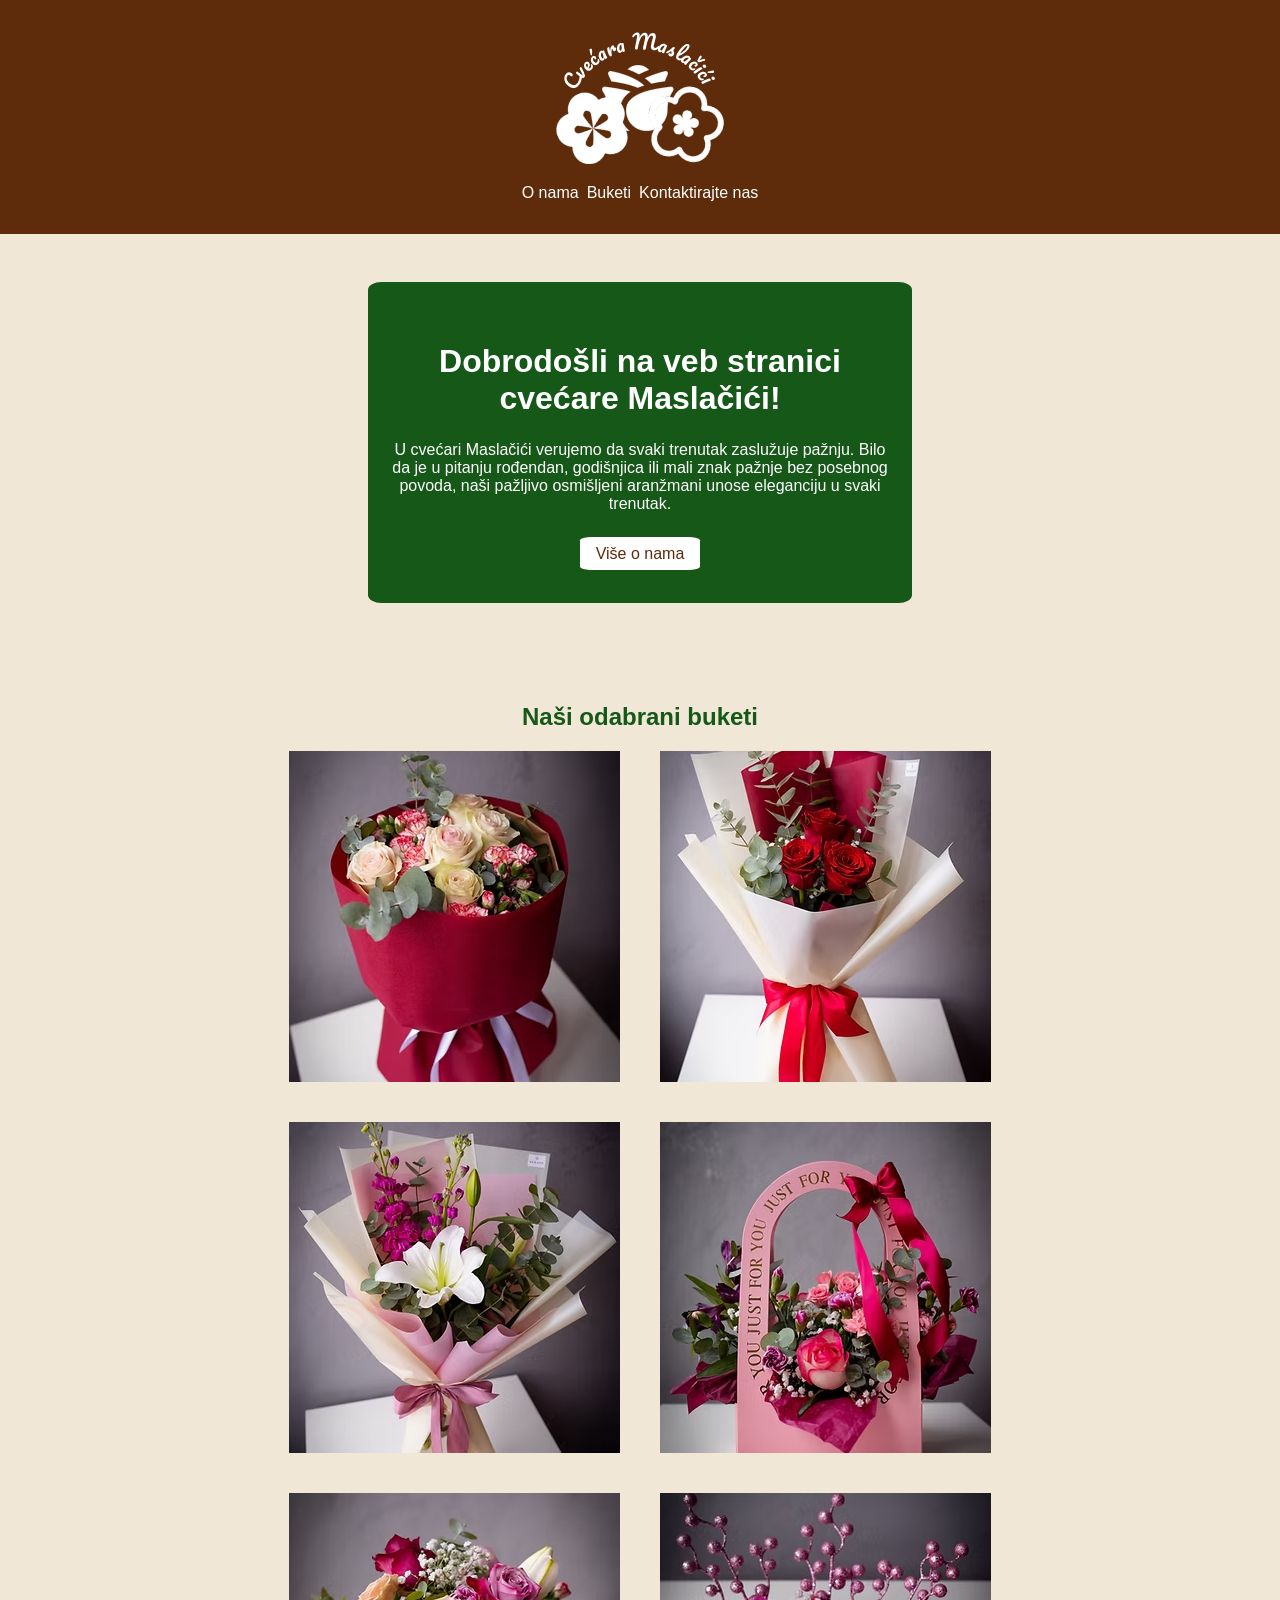
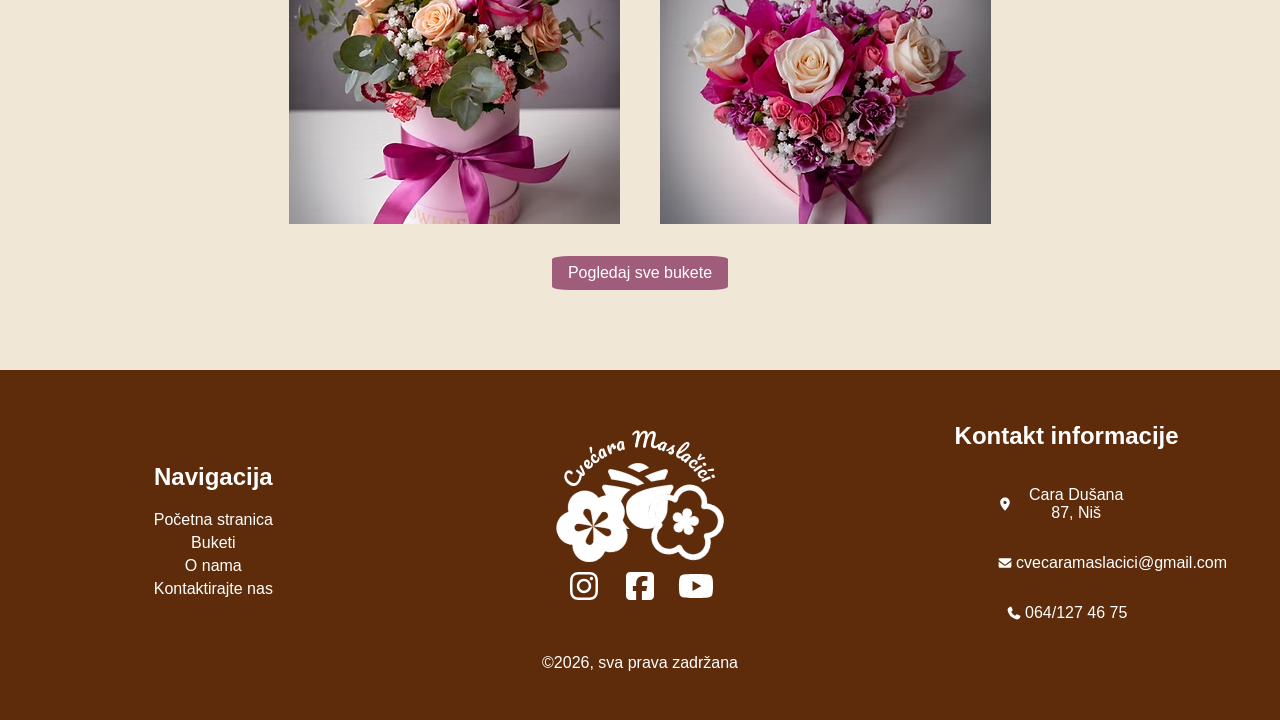
==== index.html @ 73d4c0f9 "Blah" ====
<!DOCTYPE html>
<html lang="en">

<head>
    <meta charset="UTF-8">
    <meta http-equiv="X-UA-Compatible" content="IE=edge">
    <meta name="viewport" content="width=device-width, initial-scale=1.0">
    <title>Cvećara Maslačići</title>

    <link rel="stylesheet" href="./style.css">
    <link rel="stylesheet" href="./index.css">
</head>

<body>
    <div id="Header-wrapper" class="background-brown">
        <header>
            <nav>
                <a href="index.html" id="logo-header" class="text-white">
                    <img src="./images/LogoCvecara-white.png" alt="Logo">
                </a>

                <div id="links-header">
                    <a href="#" class="text-white">O nama</a>
                    <a href="#" class="text-white">Buketi</a>
                    <a href="./contact.html" class="text-white">Kontaktirajte nas</a>
                </div>
            </nav>
        </header>
    </div>

    <div id="Hero-wrapper">
        <div id="Hero-section">
            <h1 class="text-white">
                Dobrodošli na veb stranici cvećare Maslačići!
            </h1>

            <p class="text-white">
                U cvećari Maslačići verujemo da svaki trenutak zaslužuje pažnju. Bilo da je u pitanju rođendan,
                godišnjica ili mali znak pažnje bez posebnog povoda, naši pažljivo osmišljeni aranžmani unose eleganciju
                u svaki trenutak.
            </p>

            <a href="#" id="button-hero" class="button text-brown background-white">
                Više o nama
            </a>
        </div>
    </div>

    <div id="Main-wrapper">
        <main>
            <h2 class="text-green">
                Naši odabrani buketi
            </h2>

            <div id="imageContainer">
                <img src="./images/cvece1.avif" alt="Cvece">
                <img src="./images/cvece2.avif" alt="Cvece">
                <img src="./images/cvece3.avif" alt="Cvece">
                <img src="./images/cvece4.avif" alt="Cvece">
                <img src="./images/cvece5.avif" alt="Cvece">
                <img src="./images/cvece6.avif" alt="Cvece">
            </div>

            <a href="#" class="button text-white">
                Pogledaj sve bukete
            </a>
        </main>
    </div>

    <div id="Footer-wrapper" class="background-brown">
        <footer>
            <div id="footer-up">
                <div id="navigation-part">
                    <h2 class="text-white">
                        Navigacija
                    </h2>

                    <div>
                        <a href="./index.html" class="text-white">Početna stranica</a>
                        <a href="#" class="text-white">Buketi</a>
                        <a href="#" class="text-white">O nama</a>
                        <a href="./contact.html" class="text-white">Kontaktirajte nas</a>
                    </div>
                </div>

                <div id="logos-part">
                    <a href="index.html">
                        <img src="./images/LogoCvecara-white.png" alt="logo">
                    </a>

                    <div>
                        <a href="#">
                            <img src="./images/instagram.svg" alt="instagram" class="logo-navigation">
                        </a>
                        <a href="#">
                            <img src="./images/facebook.svg" alt="facebook" class="logo-navigation">
                        </a>

                        <a href="#">
                            <img src="./images/youtube.svg" alt="youtube" class="logo-navigation">
                        </a>
                    </div>
                </div>

                <div id="contact-part">
                    <h2 class="text-white">
                        Kontakt informacije
                    </h2>

                    <div id="kontakt-informacije">
                        <div>
                            <img src="./images/location.svg" alt="lokacija" class="logo-contact">

                            <p class="text-white">
                                Cara Dušana 87, Niš
                            </p>
                        </div>
                        
                        <div>
                            <img src="./images/envelope.svg" alt="E-posta" class="logo-contact">

                            <p class="text-white">
                                cvecaramaslacici@gmail.com
                            </p>
                        </div>
                        
                        <div>
                            <img src="./images/phone.svg" alt="Broj tel" class="logo-contact">

                            <p class="text-white">
                                064/127 46 75
                            </p>
                        </div>
                    </div>
                </div>
            </div>

            <p class="text-white" id="copyright">
                ©2026, sva prava zadržana
            </p>
        </footer>
    </div>
</body>

</html>
---- style.css ----
body, html {
    margin: 0;
    padding: 0;
    box-sizing: border-box;

    font-family: sans-serif;
    background-color: rgb(240, 231, 215);
}

.text-white {
    color: white;
}

.background-white {
    background-color: white;
}

.background-brown {
    background-color: rgb(94, 44, 10);
}

.text-brown {
    color: rgb(94, 44, 10);
}

.text-green {
    color: #155818;
}

.button {
    padding: 0.5rem 1rem;

    text-decoration: none;
    font-weight: 500;

    border-radius: 10%;
}

/* Header */
#Header-wrapper {
    padding: 2rem 0;
}

header nav {
    display: flex;
    align-items: center;
    flex-direction: column;

    gap: 1rem;
}

#links-header {
    display: flex;

    gap: 0.5rem;
}

#links-header a {
    text-decoration: none;
}

#links-header a:hover {
    text-decoration: underline;
}

/* Footer */
#copyright {
    text-align: center;
}

#Footer-wrapper {
    padding: 2rem 0;
}

#footer-up {
    display: flex;
    align-items: center;
    justify-content: center;
}

#footer-up div {
    width: 33%;
    text-align: center;
    margin: auto;
}

#footer-up a {
    text-decoration: none;
}

#footer-up a:hover {
    text-decoration: underline;
}

#navigation-part div {
    display: flex;
    flex-direction: column;

    gap: 5px;
}

#logos-part {
    display: flex;
    flex-direction: column;
}

#logos-part div {
    display: flex;
    justify-content: center;

    gap: 1rem;
}

.logo-navigation {
    width: 2.5rem;
}

.logo-contact {
    width: 1rem;
}

#contact-part {
    display: flex;
    flex-direction: column;
}

#kontakt-informacije div {
    display: flex;
    width: fit-content;

    justify-content: flex-start;
    align-items: center;
    gap: 0.2rem;
}
---- index.css ----
/* Hero section */
#Hero-wrapper {
    margin-top: 3rem;
}

#Hero-section {
    background-color: rgb(21, 88, 24);
    color: white;

    margin: auto;
    text-align: center;

    width: 40%;
    padding: 2.5rem 1rem;
    border-radius: 2.5%;
}

#Hero-section p {
    margin-top: 1.5rem;
    margin-bottom: 2rem;
}

/* Main */

#Main-wrapper {
    margin: 5rem 0;
}

main {
    display: flex;
    flex-direction: column;
    align-items: center;
}

main h2 {
    text-align: center;
}

#imageContainer {
    margin: auto;
    display: flex;
    flex-wrap: wrap;
    justify-content: center;

    width: 80%;
    gap: 2.5rem;
    margin-bottom: 2rem;
}

main .button {
    text-align: center;
    background-color: #A05C7B;
    width: fit-content;
}
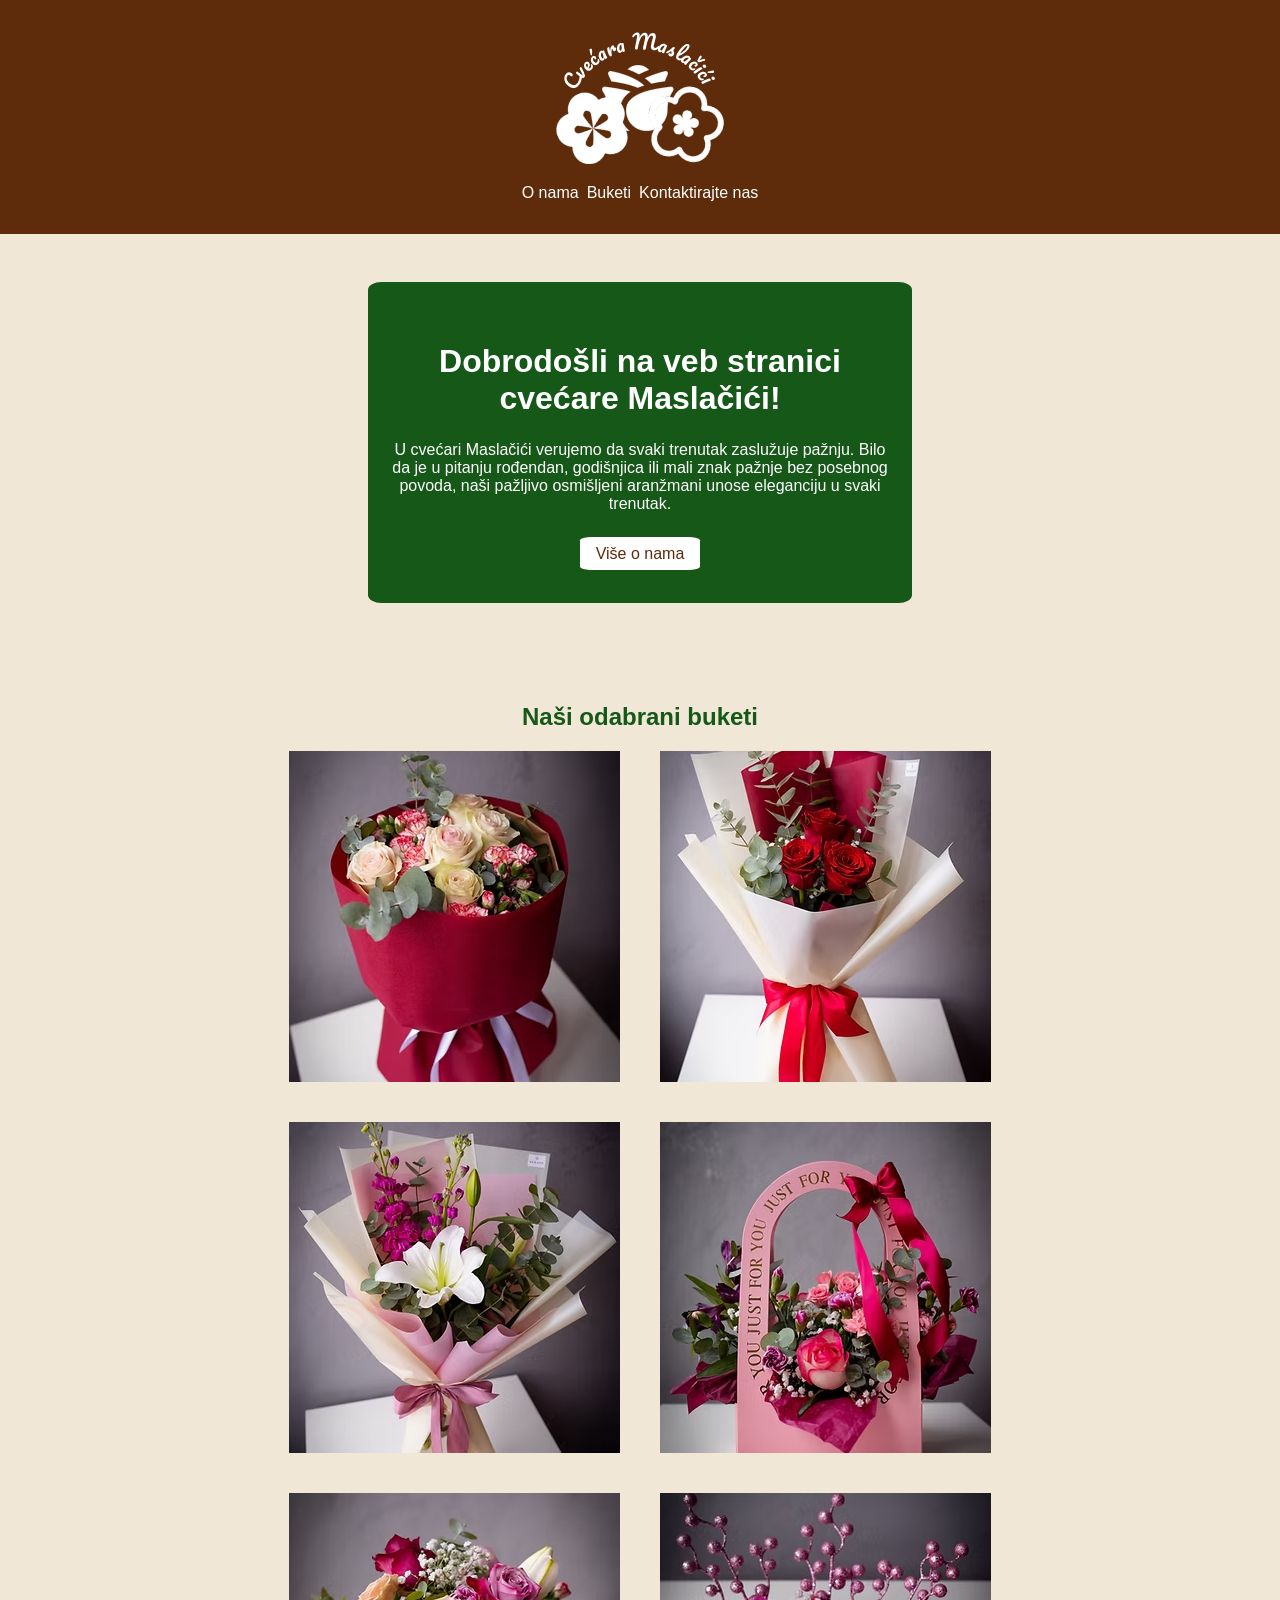
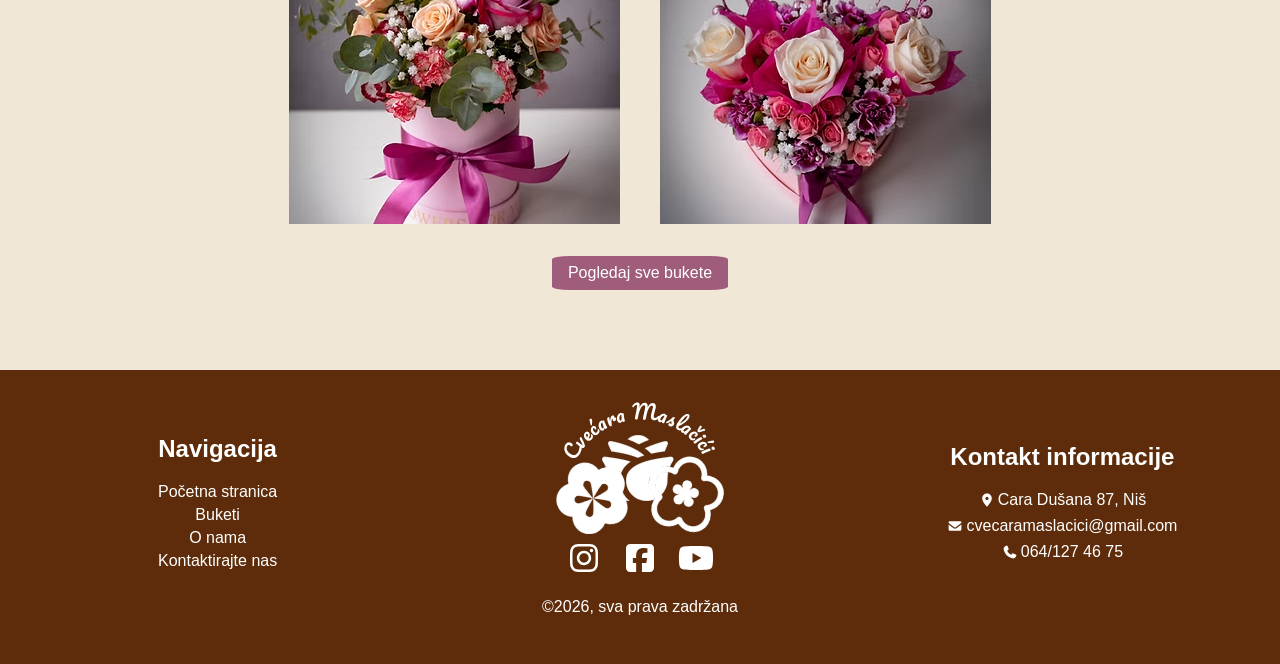
==== commit 0ad6e999: "Dodao kontakt sekciju" ====
--- a/index.html
+++ b/index.html
@@ -7,8 +7,8 @@
     <meta name="viewport" content="width=device-width, initial-scale=1.0">
     <title>Cvećara Maslačići</title>
 
-    <link rel="stylesheet" href="./style.css">
-    <link rel="stylesheet" href="./index.css">
+    <link rel="stylesheet" href="./css/style.css">
+    <link rel="stylesheet" href="./css/index.css">
 </head>
 
 <body>
@@ -61,7 +61,7 @@
                 <img src="./images/cvece6.avif" alt="Cvece">
             </div>
 
-            <a href="#" class="button text-white">
+            <a href="#" class="button text-white background-bourdeaux">
                 Pogledaj sve bukete
             </a>
         </main>
--- a/css/style.css
+++ b/css/style.css
@@ -0,0 +1,158 @@
+body, html {
+    margin: 0;
+    padding: 0;
+    box-sizing: border-box;
+
+    font-family: sans-serif;
+    background-color: rgb(240, 231, 215);
+}
+
+.text-white {
+    color: white;
+}
+
+.background-white {
+    background-color: white;
+}
+
+.background-brown {
+    background-color: rgb(94, 44, 10);
+}
+
+.text-brown {
+    color: rgb(94, 44, 10);
+}
+
+.text-green {
+    color: #155818;
+}
+
+.background-green {
+    background-color: #155818;
+}
+
+.background-bourdeaux {
+    background-color: #A05C7B;
+}
+
+.background-red {
+    background-color: #ab1919;
+}
+
+.button {
+    padding: 0.5rem 1rem;
+
+    text-decoration: none;
+    font-weight: 500;
+
+    border-radius: 10%;
+}
+
+/* Header */
+#Header-wrapper {
+    padding: 2rem 0;
+}
+
+header nav {
+    display: flex;
+    align-items: center;
+    flex-direction: column;
+
+    gap: 1rem;
+}
+
+#links-header {
+    display: flex;
+
+    gap: 0.5rem;
+}
+
+#links-header a {
+    text-decoration: none;
+}
+
+#links-header a:hover {
+    text-decoration: underline;
+}
+
+/* Footer */
+#copyright {
+    text-align: center;
+}
+
+#Footer-wrapper {
+    padding: 2rem 0;
+}
+
+#footer-up {
+    display: flex;
+    justify-content: center;
+    align-items: center;
+}
+
+#navigation-part, #logos-part, #contact-part {
+    display: flex;
+    flex-direction: column;
+    align-items: center;
+    text-align: center;
+
+    width: 33%;
+}
+
+#footer-up a {
+    text-decoration: none;
+}
+
+#footer-up a:hover {
+    text-decoration: underline;
+}
+
+#navigation-part div {
+    display: flex;
+    flex-direction: column;
+
+    gap: 5px;
+}
+
+#logos-part {
+    display: flex;
+    flex-direction: column;
+}
+
+#logos-part div {
+    display: flex;
+    justify-content: center;
+
+    gap: 1rem;
+}
+
+.logo-navigation {
+    width: 2.5rem;
+}
+
+.logo-contact {
+    width: 1rem;
+}
+
+#contact-part {
+    display: flex;
+    flex-direction: column;
+}
+
+#kontakt-informacije {
+    display: flex;
+    flex-direction: column;
+
+    gap: 0.5rem;
+}
+
+#kontakt-informacije p {
+    margin: 0;
+}
+
+#kontakt-informacije div {
+    display: flex;
+    justify-content: center;
+
+    gap: 0.2rem;
+}
--- a/css/index.css
+++ b/css/index.css
@@ -0,0 +1,53 @@
+/* Hero section */
+#Hero-wrapper {
+    margin-top: 3rem;
+}
+
+#Hero-section {
+    background-color: rgb(21, 88, 24);
+    color: white;
+
+    margin: auto;
+    text-align: center;
+
+    width: 40%;
+    padding: 2.5rem 1rem;
+    border-radius: 2.5%;
+}
+
+#Hero-section p {
+    margin-top: 1.5rem;
+    margin-bottom: 2rem;
+}
+
+/* Main */
+
+#Main-wrapper {
+    margin: 5rem 0;
+}
+
+main {
+    display: flex;
+    flex-direction: column;
+    align-items: center;
+}
+
+main h2 {
+    text-align: center;
+}
+
+#imageContainer {
+    margin: auto;
+    display: flex;
+    flex-wrap: wrap;
+    justify-content: center;
+
+    width: 80%;
+    gap: 2.5rem;
+    margin-bottom: 2rem;
+}
+
+main .button {
+    text-align: center;
+    width: fit-content;
+}
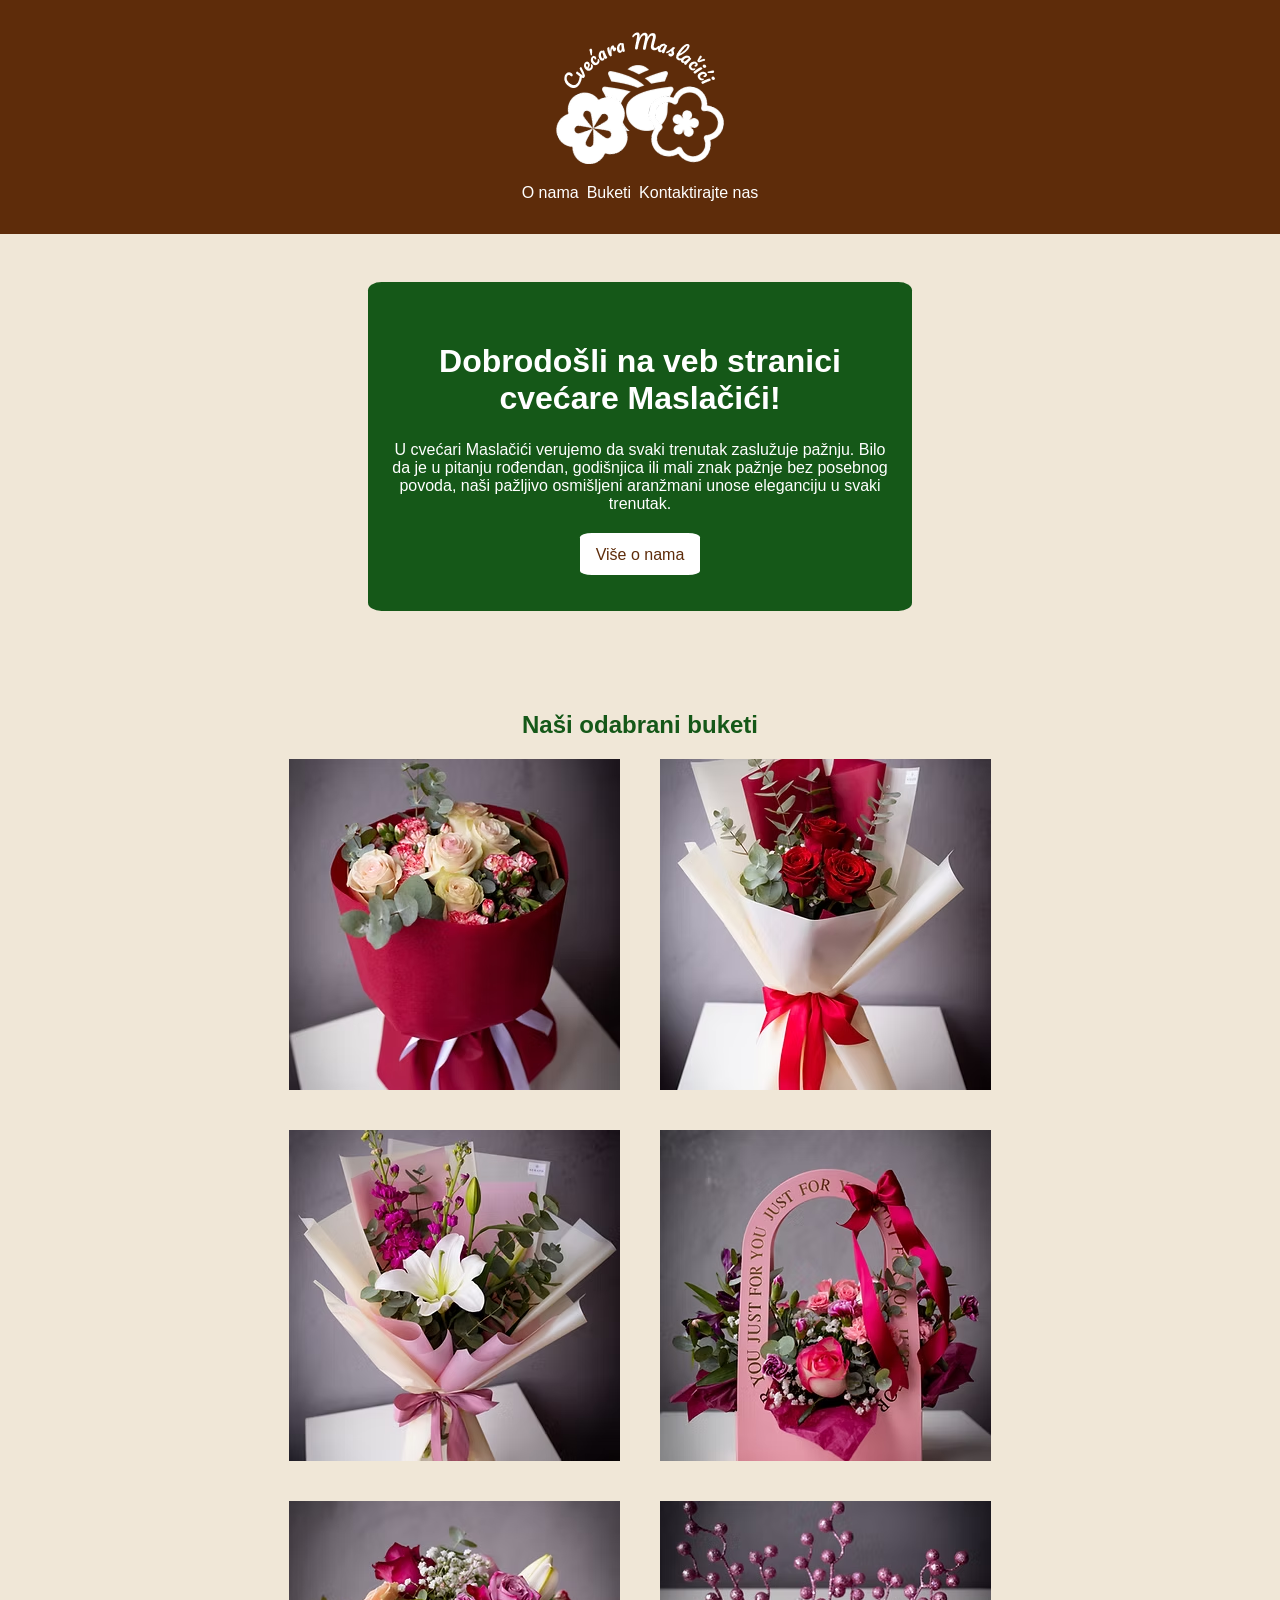
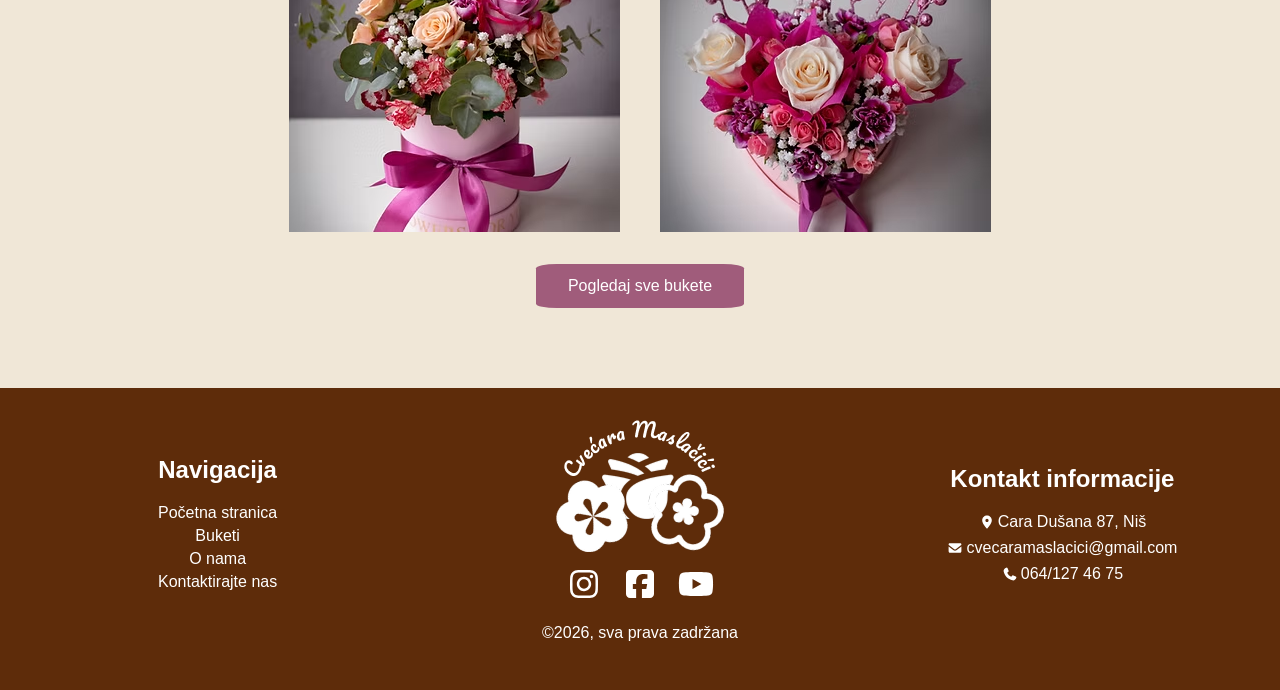
==== commit 0eef2f5c: "Dodao favicon U proslom komitu sad dodao o nama stranicu i neke css promene" ====
--- a/index.html
+++ b/index.html
@@ -9,6 +9,11 @@
 
     <link rel="stylesheet" href="./css/style.css">
     <link rel="stylesheet" href="./css/index.css">
+
+    <link rel="apple-touch-icon" sizes="180x180" href="./favicon_io/apple-touch-icon.png">
+    <link rel="icon" type="image/png" sizes="32x32" href="./favicon_io/favicon-32x32.png">
+    <link rel="icon" type="image/png" sizes="16x16" href="./favicon_io/favicon-16x16.png">
+    <link rel="manifest" href="./favicon_io/site.webmanifest">
 </head>
 
 <body>
@@ -20,7 +25,7 @@
                 </a>
 
                 <div id="links-header">
-                    <a href="#" class="text-white">O nama</a>
+                    <a href="./aboutus.html" class="text-white">O nama</a>
                     <a href="#" class="text-white">Buketi</a>
                     <a href="./contact.html" class="text-white">Kontaktirajte nas</a>
                 </div>
@@ -40,7 +45,7 @@
                 u svaki trenutak.
             </p>
 
-            <a href="#" id="button-hero" class="button text-brown background-white">
+            <a href="./aboutus.html" id="button-hero" class="button text-brown background-white">
                 Više o nama
             </a>
         </div>
@@ -78,7 +83,7 @@
                     <div>
                         <a href="./index.html" class="text-white">Početna stranica</a>
                         <a href="#" class="text-white">Buketi</a>
-                        <a href="#" class="text-white">O nama</a>
+                        <a href="./aboutus.html" class="text-white">O nama</a>
                         <a href="./contact.html" class="text-white">Kontaktirajte nas</a>
                     </div>
                 </div>
--- a/css/style.css
+++ b/css/style.css
@@ -43,6 +43,7 @@
     padding: 0.5rem 1rem;
 
     text-decoration: none;
+    cursor: pointer;
     font-weight: 500;
 
     border-radius: 10%;
@@ -117,6 +118,8 @@
 #logos-part {
     display: flex;
     flex-direction: column;
+
+    gap: 0.5rem;
 }
 
 #logos-part div {
--- a/css/index.css
+++ b/css/index.css
@@ -12,12 +12,17 @@
 
     width: 40%;
     padding: 2.5rem 1rem;
+    padding-bottom: 3rem;
     border-radius: 2.5%;
 }
 
 #Hero-section p {
     margin-top: 1.5rem;
     margin-bottom: 2rem;
+}
+
+#Hero-section .button {
+    padding: 0.8rem 1rem;
 }
 
 /* Main */
@@ -50,4 +55,9 @@
 main .button {
     text-align: center;
     width: fit-content;
+    padding: 0.8rem 2rem;
+}
+
+main .button:hover {
+    background-color: #78475d;
 }
